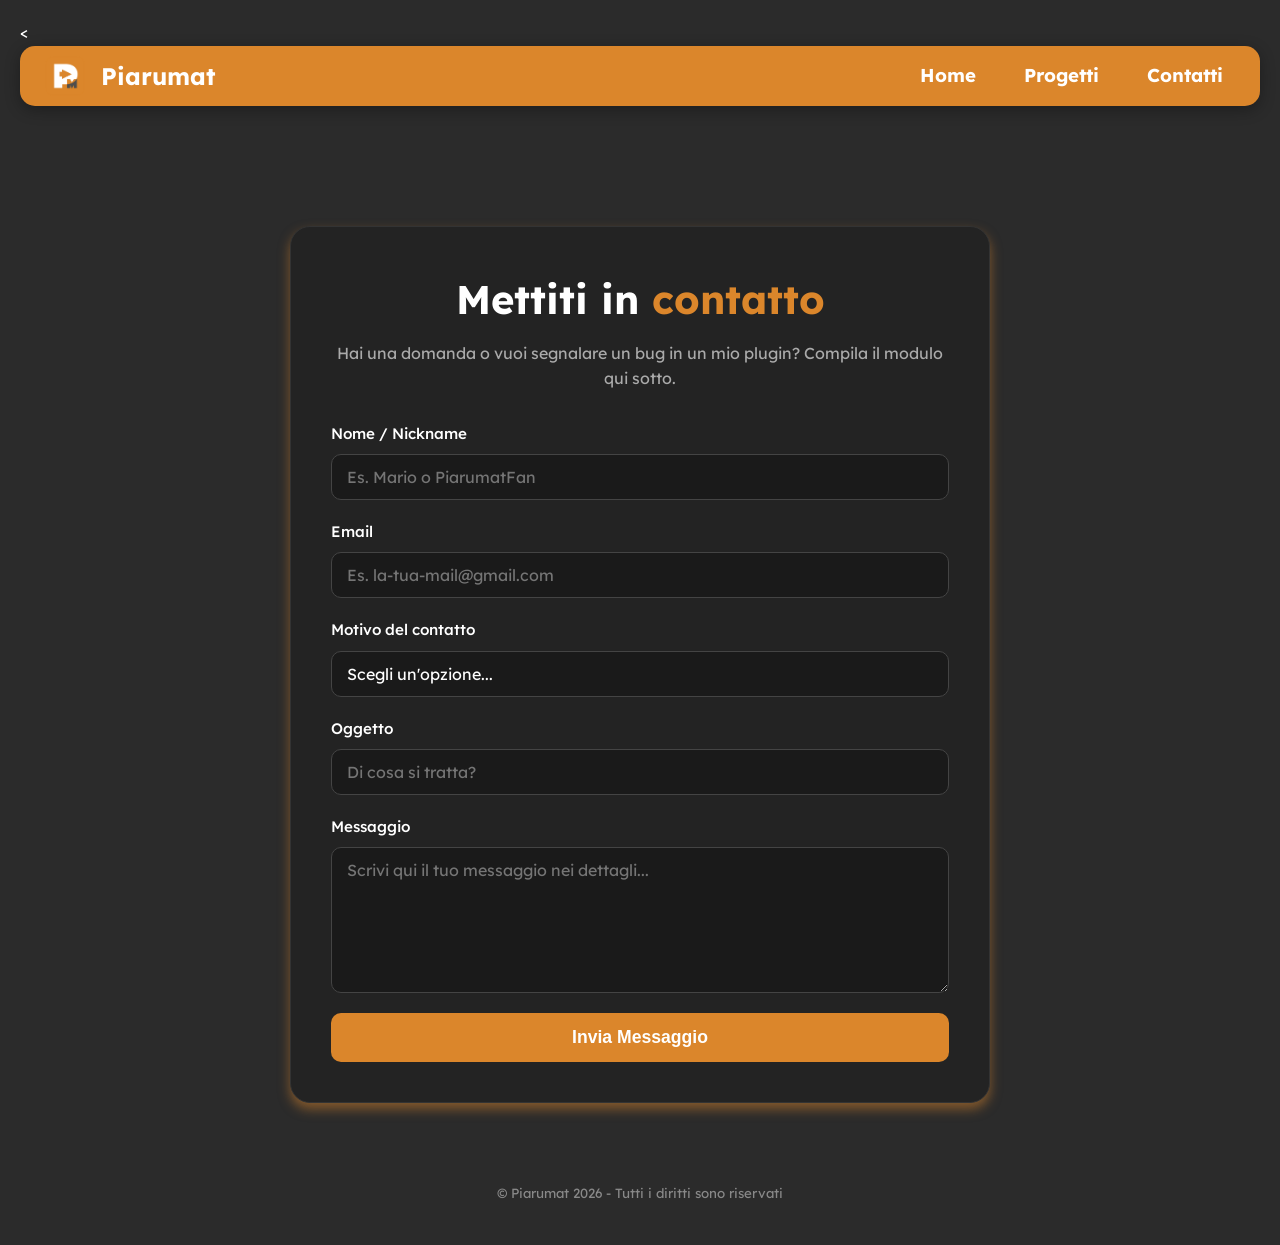
==== contatti.html @ 5353b1af "Primo caricamento definitivo" ====
<!DOCTYPE html>
<html lang="it">
<head>
    <meta charset="UTF-8">
    <meta name="viewport" content="width=device-width, initial-scale=1.0">
    <title>Piarumat | Progetti</title>
    <link rel="stylesheet" href="style.css">
    <link rel="preconnect" href="https://fonts.googleapis.com">
    <link rel="preconnect" href="https://fonts.gstatic.com" crossorigin>
    <link href="https://fonts.googleapis.com/css2?family=Lexend:wght@100..900&display=swap" rel="stylesheet">
    <link rel="stylesheet" href="https://cdnjs.cloudflare.com/ajax/libs/font-awesome/6.4.0/css/all.min.css">
    <link rel="icon" type="image/png" href="logo.png">
</head>
<body>
    <video autoplay loop muted playsinline id="video-sfondo">
        <source src="background.mp4" type="video/mp4">
        Il tuo browser non supporta i video come sfondo.
    </video>
    <<header>
    <div class="logo-container">
        <img src="logo.png" alt="Piarumat Logo" class="site-logo">
        <span class="site-title">Piarumat</span>
    </div>
    
    <nav id="nav-menu">
        <ul>
            <li><a href="index.html">Home</a></li>
            <li><a href="progetti.html">Progetti</a></li>
            <li><a href="contatti.html" class="pagina-corrente">Contatti</a></li>
        </ul>
    </nav>

    <button class="hamburger-btn" id="hamburger">
        <span></span>
        <span></span>
        <span></span>
    </button>
</header>
    <section class="contatti-section">
        <div class="contatti-container">
            <h2>Mettiti in <span>contatto</span></h2>
            <p class="sottotitolo">Hai una domanda o vuoi segnalare un bug in un mio plugin? Compila il modulo qui sotto.</p>

            <form id="contact-form">
                
                <input type="hidden" name="access_key" value="6b09fd2a-68c2-4d21-bdc4-8a108caff686">
                
                <input type="hidden" name="subject" id="hidden-subject">

                <div class="input-group">
                    <label for="nome">Nome / Nickname</label>
                    <input type="text" id="nome" name="name" required placeholder="Es. Mario o PiarumatFan">
                </div>

                <div class="input-group">
                    <label for="email">Email</label>
                    <input type="email" id="email" name="email" required placeholder="Es. la-tua-mail@gmail.com">
                </div>

                <div class="input-group">
                    <label for="categoria">Motivo del contatto</label>
                    <select id="categoria" required>
                        <option value="" disabled selected>Scegli un'opzione...</option>
                        <option value="[Info Generiche]">Informazioni Generali</option>
                        <option value="[Bug Report]">Segnalazione Bug (Plugin)</option>
                    </select>
                </div>

                <div class="input-group">
                    <label for="oggetto-utente">Oggetto</label>
                    <input type="text" id="oggetto-utente" required placeholder="Di cosa si tratta?">
                </div>

                <div class="input-group">
                    <label for="messaggio">Messaggio</label>
                    <textarea id="messaggio" name="message" rows="6" required placeholder="Scrivi qui il tuo messaggio nei dettagli..."></textarea>
                </div>

                <button type="submit" class="bottone-invia">Invia Messaggio</button>
            </form>

            <div id="form-result" class="form-result"></div>
        </div>
    </section>

    <script src="contatti.js"></script>
    <script src="hamburger.js"></script>
</body>
<footer>
        <p>&copy; Piarumat 2026 - Tutti i diritti sono riservati</p>
</footer>
</html>
---- style.css ----
/* METTI QUESTO IN CIMA A TUTTO IL FILE style.css */
#video-sfondo {
    position: fixed !important;
    top: 0 !important;
    left: 0 !important;
    width: 100vw !important;
    height: 100vh !important;
    object-fit: cover !important;
    z-index: -9999 !important;
    pointer-events: none !important;
    /* ... le altre regole che abbiamo già messo ... */
    
    image-rendering: -webkit-optimize-contrast; /* Ottimizza la nitidezza su Chrome/Safari */
    image-rendering: crisp-edges;               /* Ottimizza su Firefox */
    transform: translateZ(0);                   /* Forza l'uso della scheda video (hardware acceleration) */
}
/* RESET GENERALE */
* {
    margin: 0;
    padding: 0;
    box-sizing: border-box;
}

/* MODIFICA IL BODY */
body {
    margin: 0;
    font-family: 'Lexend', sans-serif;
    background-color: #2b2b2b; /* Colore di riserva */
    color: #ffffff;
    line-height: 1.6;
    padding: 20px;
    
    /* Questo assicura che il body faccia da base corretta */
    position: relative; 
    width: 100%;
    min-height: 100vh; /* Prende tutta l'altezza dello schermo */
    overflow-x: hidden; /* Evita fastidiosi scroll orizzontali */
}

/* MODIFICA L'HEADER */
header {
    background-color: #DB862B;
    display: table; 
    width: 100%;
    max-width: 1500px; /* 1. IMPOSTA UNA LARGHEZZA MAGGIORE PER L'HEADER (es. 1500px) */
    margin: 0 auto 30px auto; /* 2. Lo centra nella pagina e lo stacca da sotto */
    padding: 10px 25px;
    border-radius: 15px;
    box-shadow: 0 4px 15px rgba(0, 0, 0, 0.3);
    margin-bottom: 60px; /* Stacca l'header dal resto del contenuto */
    /* AGGIUNGIAMO SOLO QUESTO PER CATTURARE LA BARRA IN SCROLL */
    position: sticky !important;
    top: 10px;                  /* Distanza dal bordo superiore quando si scrolla */
    z-index: 99999 !important;  /* Passa sopra ai contenuti durante lo scroll */
}

/* NUOVA REGOLA PER IL CONTENUTO SOTTOSTANTE */
.sito-centrato {
    max-width: 1250px; /* 3. IL RESTO DEL SITO RIMANE PIÙ STRETTO (es. 1250px o 1300px) */
    margin: 0 auto;    /* Lo centra perfettamente */
    width: 100%;
}

.logo-container {
    display: table-cell;
    vertical-align: middle;
    width: 50%;
}

/* Stile dell'icona del logo nella barra */
.site-logo {
    height: 40px; 
    vertical-align: middle;
    border-radius: 8px;
    margin-right: 12px;
}

.site-title {
    font-size: 18pt;
    font-weight: bold;
    color: #ffffff;
    vertical-align: middle;
}

header nav {
    display: table-cell;
    vertical-align: middle;
    text-align: right; /* Spinge il menu a destra */
    width: 50%;
}

header nav ul { 
    list-style: none;
}

header nav ul li {
    display: inline-block;
    margin-left: 20px;
}

/* I link del menu sopra l'arancione diventano scuri o bianchi */
header nav ul li a {
    text-decoration: none;
    color: #ffffff; /* Il grigio scuro del tuo logo */
    font-weight: bold;
    font-size: 14pt;
    padding: 8px 12px;
    border-radius: 8px;
    transition: 0.3s; /* Rende l'effetto di passaggio più morbido */
}

/* Quando passi sopra ai link del menu, lo sfondo diventa bianco */
header nav ul li a:hover {
    background-color: #ffffff;
    color: #DB862B;
    text-decoration: none;
}
/* ---HERO SECTION--- */
.hero {
    width: 100%;
    padding: 80px 0; /* Spazio sopra e sotto la sezione */
    display: flex;
    justify-content: center;
}

.hero-container {
    max-width: 1100px; /* Allineato alla larghezza del resto del sito */
    width: 90%;
    display: flex;
    align-items: center; /* Centra verticalmente testo e immagine */
    justify-content: space-between;
    gap: 40px;
    margin-bottom: 60px; /* Stacca la sezione hero dal resto del contenuto */
}

.hero-text {
    flex: 1; /* Prende metà dello spazio */
}

.hero-text h1 {
    font-size: 4rem; /* Titolo molto grande */
    color: white;
    margin-bottom: 20px;
    line-height: 1.1;
    opacity: 0; /* Nasconde l'elemento all'inizio */
    animation: fadeInSlideRight 1s ease-out forwards; /* Nome animazione, durata, tipo di scorrimento, mantiene la posizione finale */
    animation-delay: 0.2s; /* Ritardo per far apparire dopo il titolo */
}

.hero-text h1 span {
    color: #DB862B; /* Il tuo arancione */
}

.hero-text p {
    font-size: 1.3rem;
    color: #cccccc;
    line-height: 1.6;
    max-width: 600px;
    opacity: 0;
    animation: fadeInSlideRight 1s ease-out forwards;
    animation-delay: 0.4s; /* Ritardo maggiore */
}

.hero-image {
    flex: 1;
    display: flex;
    justify-content: center;
    opacity: 0;
    animation: fadeInSlideLeft 1s ease-out forwards;
    animation-delay: 0.6s; /* La skin appare per ultima per catturare l'attenzione */
}

.hero-image img {
    max-width: 550px; /* Regola la grandezza della skin */
    height: auto;
    /* Effetto "ombra luminosa" arancione dietro la skin per modernità */
    filter: drop-shadow(0 0 30px rgba(219, 134, 43, 0.2));
    padding-left: 100px;
}

/* ─── STRUTTURA DELLE COLONNE (EX TABELLA) ─── */
.colonne-container {
    display: flex;
    justify-content: space-between; /* Spinge i due elementi ai lati opposti */
    gap: 30px; /* Crea lo spazio perfetto in mezzo senza rompere i bordi esterni */
    width: 100%;
    margin-bottom: 40px;
    animation: rimpicciolisci 0.8s ease-out forwards;
}

/* I titoli delle sezioni riprendono l'arancione */
h3, h2 {
    font-size: 17pt;
    color: #DB862B;
    margin-bottom: 15px;
}

#bio {
    font-size: 14pt;
    background-color: #3a3a3a; 
    padding: 25px;
    padding-top: 40px;
    border-radius: 12px;
    flex: 1; /* Dice alla bio di prendersi tutto lo spazio che le Skills lasciano libero */
    border-color: #DB862B;
    border-width: 1px;
    border-style: solid;
}

#skills {
    font-size: 14pt;
    background-color: #3a3a3a; 
    padding: 25px;
    padding-top: 40px;
    border-radius: 12px;
    padding-bottom: 50px;
    border-color: #DB862B;
    border-width: 1px;
    border-style: solid;
    /* TRUCCO PER L'ESPANSIONE VERSO SINISTRA: */
    flex-shrink: 0; /* Impedisce al box di rimpicciolirsi sotto la dimensione del suo testo */
    width: auto;    /* Si adatta in automatico al contenuto */
}

#skills ul {
    padding-left: 20px;
}

#skills ul li {
    margin-bottom: 8px;
}
/* CONTAINER DELLA SEZIONE (Racchiude titolo + pillole) */
.sezione-passioni {
    text-align: center;      /* Centra perfettamente sia il titolo che le pillole */
    margin-bottom: 50px;     /* Spazio generoso per staccarsi dal blocco HyperMC sotto */
    margin-top: 100px;          /* Stacca la sezione passione dalle colonne sopra */
}

.sezione-passioni h2 {
    font-size: 20pt;         /* Dimensione d'impatto ma non esagerata */
    color: #DB862B;          /* L'arancione del tuo brand */
    margin-bottom: 25px;     /* Crea il giusto spazio tra il titolo e le pillole sotto */
    font-weight: 600;        /* Bello nitido grazie al font Lexend */
    letter-spacing: 0.5px;   /* Un pizzico di spazio tra le lettere per un look più moderno */
}

/* CONTAINER DELLE PILLOLE (Modificato solo per il display) */
.passioni-container {
    display: flex;
    justify-content: center; 
    flex-wrap: wrap;        
    gap: 20px;              
}
/* CONTAINER DELLE PASSIONI */
.passioni-container {
    display: flex;
    justify-content: center; /* Centra le pillole nella pagina */
    flex-wrap: wrap;        /* Se lo schermo è piccolo, le pillole vanno a capo da sole */
    gap: 15px;              /* Spazio tra una pillola e l'altra */
    margin-bottom: 100px;    /* Stacca le pillole dal box di HyperMC sotto */
    padding: 10px 0;
}

/* STILE DELLA SINGOLA PILLOLA */
.pillola {
    font-size: 16pt;
    background-color: #3a3a3a; /* Grigio come gli altri box per coerenza */
    color: #ffffff;
    padding: 16px 24px;
    border-radius: 40px;       /* Effetto pillola arrotondata */
    font-size: 11pt;
    font-weight: 500;
    border: 1px solid #DB862B; /* Un sottile bordino arancione per richiamare il tema */
    display: flex;
    align-items: center;
    gap: 8px;                  /* Spazio tra l'icona e il testo */
    transition: 0.3s;
    opacity: 0; /* Partono invisibili e l'animazione le rende visibili */
    animation: apparizioneFluida 0.5s ease-out forwards;
}

/* Ritardi (Delay) per farle apparire in fila indiana */
.pillola:nth-child(1) { animation-delay: 0.2s; }
.pillola:nth-child(2) { animation-delay: 0.4s; }
.pillola:nth-child(3) { animation-delay: 0.6s; }
.pillola:nth-child(4) { animation-delay: 0.8s; }
.pillola:nth-child(5) { animation-delay: 1.0s; }

/* Effetto quando passi il mouse sopra una pillola */
.pillola:hover {
    background-color: #DB862B; /* Diventa arancione */
    color: #ffffff;
    transform: translateY(-2px); /* Si solleva leggermente */
    box-shadow: 0 4px 10px rgba(219, 134, 43, 0.3);
}
/* --- SEZIONE CONTATTAMI HOME --- */
.contattami-home {
    width: 100%;
    background-color: #3a3a3a;
    padding: 30px;
    border-radius: 15px;
    font-size: 14pt;
    text-align: left;
    margin-bottom: 70px;
    border-color: #DB862B;
    border-width: 1px;
    border-style: solid;
    opacity: 0;
    animation: apparizioneFluida 1s ease-out forwards;
    animation-delay: 1.2s; /* Parte dopo che le pillole hanno finito */
}
.riga-consigli {
    display: flex;
    align-items: center;  /* Centra verticalmente il titolo e il paragrafo tra loro */
    gap: 40px;            /* Crea lo spazio preciso in mezzo tra il titolo e il testo */
    width: 100%;
}

.riga-consigli h2 {
    padding-left: 20px;   /* Mantiene lo spostamento verso destra del solo titolo che volevi prima */
    flex-shrink: 0;       /* Impedisce al titolo di stringersi se il paragrafo è lungo */
}

.testo-destra {
    flex: 1;
    display: flex;
    justify-content: space-between; /* Spinge il testo a sinistra e il bottone a destra */
    align-items: center;            /* Li tiene allineati dritti sulla stessa linea */
    gap: 20px;
}
.bottone-consigli {
    margin-top: 15px;
    display: inline-block;
    background-color: #DB862B;
    color: #ffffff;
    padding: 12px 30px;
    font-weight: bold;
    border-radius: 25px; /* Bottone a pillola arrotondato */
    margin-top: 15px;
    box-shadow: 0 4px 10px rgba(0,0,0,0.2);
    text-decoration: none;
    align-items: center;
    transition: 0.3s;
}
.bottone-consigli:hover {
    background-color: #ffffff;
    color: #DB862B;
    text-decoration: none;
}

/* BOX HYPERMC GENERALE */
#progetto-principale {
    width: 100%;        
    text-align: left;
    padding: 30px;
    padding-top: 40px;
    background-color: #3a3a3a;
    border-radius: 15px;
    margin-bottom: 40px;
    border-color: #DB862B;
    border-width: 1px;
    border-style: solid;
    opacity: 0;
    animation: apparizioneFluida 1s ease-out forwards;
    animation-delay: 1.2s; /* Parte dopo che le pillole hanno finito */
}

/* CONTENITORE RIGENERATO */
.progetto-contenuto {
    display: flex;
    align-items: center;  /* Tiene allineati verticalmente il testo e l'immagine */
    gap: 40px;            /* Spazio in mezzo tra il testo e lo screenshot */
}
/* IL TESTO A SINISTRA PRENDE LO SPAZIO LIBERO */
.progetto-testo {
    flex: 1;
    font-size: 14pt;              
}

/* L'IMMAGINE A DESTRA OCCUPA IL 45% */
#progetto-principale img {
    max-width: 45%;       
    height: auto;
    border-radius: 12px;
    box-shadow: 0 6px 20px rgba(0,0,0,0.4);
    border: 3px solid #DB862B;
    transform: translateY(-25px);
}

/* STILE DEL BOTTONE (Sotto il testo) */
#progetto-principale a {
    display: inline-block;
    background-color: #DB862B;
    color: #ffffff;
    padding: 12px 30px;
    font-weight: bold;
    border-radius: 25px; 
    margin-top: 50px; 
    box-shadow: 0 4px 10px rgba(0,0,0,0.2);
    text-decoration: none;
    transition: 0.3s;
}
#progetto-principale a:hover {
    background-color: #ffffff;
    color: #DB862B;
    text-decoration: none;
}

footer {
    text-align: center;
    padding: 20px;
    color: #888888;
    font-size: 10pt;
}



.titolo-pagina {
    margin-top: 90px;
    font-size: 26pt;
    color: #DB862B;
    text-align: center;
    margin-bottom: 50px;
    font-weight: 800;
    margin-bottom: 90px;
}
/* Il contenitore principale che allinea i 3 blocchi del tuo disegno */
.sezione-progetti {
    display: flex;
    justify-content: center;
    gap: 40px; /* Spazio laterale tra le colonne */
    max-width: 1200px;
    margin: 40px auto;
    padding: 0 20px;
}

/* La colonna verticale (Rettangolo + Bottone sotto) */
.colonna-progetto {
    flex: 1;
    display: flex;
    flex-direction: column;
    align-items: center; /* Centra il bottone sotto rispetto al rettangolo */
    gap: 25px; /* Spazio esatto del disegno tra il rettangolo e il bottone */
    opacity: 0; /* Partono invisibili e l'animazione le rende visibili */
    animation: apparizioneFluida 0.5s ease-out forwards;
}
.colonna-progetto:nth-child(1) { animation-delay: 0.2s; }
.colonna-progetto:nth-child(2) { animation-delay: 0.4s; }
.colonna-progetto:nth-child(3) { animation-delay: 0.6s; }

/* Il rettangolo grigio scuro con bordo arancione */
.scheda-grigia {
    background-color: #444444; /* Colore grigio come nel tuo disegno */
    border: 1px solid #DB862B; /* Bordo arancione esterno */
    border-radius: 60px; /* Molto arrotondato come da disegno */
    padding: 30px;
    width: 100%;
    box-sizing: border-box;
    display: flex;
    flex-direction: column;
    align-items: flex-start; /* Mantiene il testo allineato a sinistra */
}

/* Il contenitore interno dell'immagine (Bordo arancione interno) */
.box-immagine-progetto {
    width: 75%;
    margin: 0 auto 25px auto;
    aspect-ratio: 1 / 1;
    border: 1px solid #DB862B; /* Bordo arancione dell'immagine */
    border-radius: 45px; /* Angoli arrotondati interni */
    overflow: hidden;
    margin-bottom: 25px;
}

.box-immagine-progetto img {
    width: 100%;
    height: 100%;
    object-fit: cover;
}

/* Il testo "Testo..." a sinistra sotto l'immagine */
.titolo-progetto {
    width: 100%;
    color: #ffffff;
    font-size: 1.4rem;
    margin: 0;
    padding-left: 10px;
    text-align: center;
}
.testo-progetto {
    padding-top: 10px;
    color: #ffffff;
    font-size: 12pt;
    margin: 0;
    padding-left: 10px;
    text-align: left;
}

/* Il bottone ovale staccato sotto */
.bottone-esterno {
    position: relative;
    flex-direction: row-reverse;
    background-color: #444444;
    color: #ffffff;
    border: 1px solid #DB862B; /* Bordo arancione del bottone */
    padding: 15px 100px;
    border-radius: 50px; /* Forma a pillola perfetta */
    text-decoration: none;
    display: inline-block;
    align-items: center;
    justify-content: center;
    gap: 10px;
    width: fit-content;
    transition: background-color 0.2s;
}
.icona-bottone {
    position: absolute;        /* Sgancia l'icona dal flusso del testo */
    top: 50%;                  /* La sposta a metà altezza del bottone */
    transform: translateY(-50%); /* Centratura verticale matematica dell'icona */
    right: 20px;               /* La blocca vicino al bordo destro del bottone */
    
    width: 30px;               /* Le tue dimensioni dell'icona */
    height: 30px;
}

.bottone-esterno:hover {
    background-color: #DB862B; /* Diventa arancione quando ci passi sopra */
    box-shadow: #DB862B 0px 4px 10px; /* Aggiunge un bagliore arancione */  
}

.icona-bottone {
    fill: #ffffff;
}
/* --- SEZIONE CONTATTI --- */
.contatti-section {
    width: 100%;
    padding: 60px 0;
    display: flex;
    justify-content: center;
}

.contatti-container {
    max-width: 700px; /* Più stretto per renderlo elegante e leggibile */
    width: 90%;
    background-color: #232323; /* Lo stesso grigio dei tuoi box */
    padding: 40px;
    border-radius: 20px; /* Bordi arrotondati come i progetti */
    border: 1px solid #333;
    box-shadow: 0 6px 12px rgba(219, 134, 43, 0.5); /* Bagliore arancione per richiamare il tema */
    opacity: 0;
    animation: fadeInUp 0.8s ease-out forwards;
    animation-delay: 0.2s;
}

.contatti-container h2 {
    font-size: 2.5rem;
    color: white;
    margin-bottom: 10px;
    text-align: center;
    opacity: 0;
    animation: fadeInUp 0.8s ease-out forwards;
}

.contatti-container h2 span {
    color: #DB862B; /* Il tuo arancione */
}

.sottotitolo {
    color: #aaa;
    text-align: center;
    margin-bottom: 30px;
}

/* Gruppi di Input */
.input-group {
    display: flex;
    flex-direction: column;
    margin-bottom: 20px;
}

.input-group label {
    color: white;
    margin-bottom: 8px;
    font-weight: 500;
    font-size: 0.95rem;
}

/* Stile comune per input, select e textarea */
.input-group input, 
.input-group select, 
.input-group textarea {
    background-color: #1a1a1a; /* Sfondo input più scuro del box */
    border: 1px solid #444;
    border-radius: 10px;
    padding: 12px 15px;
    color: white;
    font-family: inherit;
    font-size: 1rem;
    outline: none;
    transition: border-color 0.2s ease;
    appearance: none;   
}

.input-group input:focus, 
.input-group select:focus, 
.input-group textarea:focus {
    border-color: #DB862B; /* Diventa arancione quando clicchi */
    /* Crea un alone arancione sfumato attorno al campo cliccato */
    box-shadow: 0 0 8px rgba(219, 134, 43, 0.3);
    transform: scale(1.01); /* Espande il campo di un millimetro per farlo "andare incontro" all'utente */
}

/* Rende la textarea ridimensionabile solo in verticale */
.input-group textarea {
    resize: vertical;
}

/* Bottone Invia */
.bottone-invia {
    background-color: #DB862B;
    color: white;
    border: none;
    border-radius: 10px;
    padding: 14px;
    font-size: 1.1rem;
    font-weight: bold;
    cursor: pointer;
    width: 100%;
    transition: transform 0.2s ease, background-color 0.2s ease;
}

.bottone-invia:hover {
    background-color: #b86e22;
    transform: translateY(-2px);
}
/* Questa classe viene attivata quando il bottone è disabilitato (cioè durante l'invio) */
.bottone-invia:disabled {
    animation: pulsanteCaricamento 1.5s infinite ease-in-out;
    cursor: not-allowed;
    background-color: #b86e22; /* Diventa un arancione un po' più scuro */
}

/* Box dei risultati dell'invio */
.form-result {
    margin-top: 20px;
    padding: 15px;
    border-radius: 10px;
    text-align: center;
    display: none; /* Nascosto all'inizio */
}
.form-result.success {
    display: block;
    background-color: rgba(46, 204, 113, 0.2);
    color: #2ecc71;
    border: 1px solid #2ecc71;
}
.form-result.error {
    display: block;
    background-color: rgba(231, 76, 60, 0.2);
    color: #e74c3c;
    border: 1px solid #e74c3c;
}
/* Stile base del bottone hamburger per PC (Nascosto) */
.hamburger-btn {
    display: none; /* Questo lo fa sparire completamente su schermi grandi */
    flex-direction: column;
    justify-content: space-between;
    width: 30px;
    height: 21px;
    background: transparent;
    border: none;
    cursor: pointer;
    padding: 0;
}
/* Le tre linee dentro il bottone */
.hamburger-btn span {
    width: 100%;
    height: 3px;
    background-color: white; /* Puoi metterlo anche arancione #DB862B se preferisci! */
    border-radius: 3px;
    transition: all 0.3s ease; /* Servirà per le future animazioni */
}
/* ==========================================================================
   REGOLE PER MOBILE (Schermi inferiori a 768px)
   ========================================================================== */
@media (max-width: 768px) {

    /* 1. Il Body deve essere tassativamente resettato */
    body {
        margin: 0 !important;
        padding: 0 !important;
        overflow-x: hidden;
        width: 100% !important;
    }
 /* 2. L'header ora si adatta dinamicamente senza deformarsi */
    header {
        display: flex !important; 
        flex-direction: row !important;
        justify-content: space-between !important;
        align-items: center !important;
        position: sticky !important;
        top: 10px !important;
        border-radius: 15px !important; 
        box-sizing: border-box !important;
        width: 92% !important; 
        max-width: 500px !important; 
        margin: 0 auto 30px auto !important; 
        padding: 10px 15px !important; 
        z-index: 1001 !important; 
    }

    #video-sfondo {
        width: 100% !important;
        height: 100cqh !important; 
        min-height: -webkit-fill-available !important; 
        will-change: transform; 
    }

    /* 3. Evitiamo che il logo o il testo blocchino il ridimensionamento */
    .logo-container {
        display: flex !important;
        flex-direction: row !important;
        align-items: center !important;
        width: auto !important;
        max-width: 70% !important; 
    }

    .site-logo {
        height: 35px !important; 
        width: auto !important;
        margin-right: 8px !important;
        flex-shrink: 0 !important; 
    }
    
    .site-title {
        font-size: 14pt !important; 
        white-space: nowrap !important; 
    }

    /* --- IL CONTENITORE DEL MENÙ LATERALE --- */
    header nav {
        position: fixed !important;
        top: 0 !important;
        right: -100% !important; /* Ora si sposta solo il pannello dei link! */
        width: 250px !important;  
        height: 100vh !important; 
        background-color: #232323 !important; 
        border-left: 2px solid #DB862B !important; 
        display: flex !important; 
        flex-direction: column !important;
        padding-top: 100px !important; 
        transition: right 0.3s ease-in-out !important; 
        z-index: 999 !important; 
    }

    /* Quando il JS aggiunge .attivo, il menù entra visibilmente */
    header nav.attivo {
        right: 0 !important; 
    }

    /* Gestione della lista interna */
    header nav ul {
        display: flex !important;
        flex-direction: column !important;
        list-style: none !important;
        margin: 0 !important;
        padding: 0 !important;
        gap: 15px !important;
    }

    header nav ul li {
        width: 100% !important;
    }

    header nav a {
        display: block !important;
        font-size: 16pt !important;
        padding: 12px 30px !important;
        text-decoration: none !important;
        color: #ffffff !important;
        text-align: left !important;
    }

    /* Impedisce lo scorrimento orizzontale */
    body {
        overflow-x: hidden !important;
    }
    .pagina-corrente {
    color: #DB862B !important; /* Il tuo arancione di classe */
    font-weight: bold !important; /* Opzionale: lo rende anche in grassetto per farlo risaltare di più */
}

    /* --- STRUTTURA BOTTONE ORA CORRETTA --- */
    .hamburger-btn {
        display: flex !important;
        flex-direction: column !important;
        justify-content: space-between !important;
        width: 30px !important;
        height: 20px !important; 
        background: transparent !important;
        border: none !important;
        cursor: pointer !important;
        padding: 0 !important;
        z-index: 1002 !important; /* Rimane SEMPRE sopra al pannello ed è cliccabile */
    }

    .hamburger-btn span {
        width: 100% !important;
        height: 3px !important;
        background-color: #ffffff !important;
        border-radius: 5px !important;
        transition: all 0.3s ease !important;
        transform-origin: left center !important; 
    }  

    /* --- LA X PERFETTA --- */
    .hamburger-btn.attivo span:nth-child(1) {
        transform: translate(4px, -1px) rotate(45deg) !important;
        background-color: #DB862B !important; 
    }

    .hamburger-btn.attivo span:nth-child(2) {
        opacity: 0 !important; 
        transform: translateX(-10px) !important;
    }

    .hamburger-btn.attivo span:nth-child(3) {
        transform: translate(4px, 2px) rotate(-45deg) !important;
        background-color: #DB862B !important;
    }
    /* --- HERO SECTION MOBILE --- */
    .hero {
        padding: 40px 0 !important; /* Riduciamo lo spazio sopra e sotto su mobile */
    }

    .hero-container {
        flex-direction: column !important; /* Incolonna il testo e poi l'immagine sotto */
        text-align: center !important; /* Centra tutti i testi della hero */
        gap: 30px !important;
        margin-bottom: 40px !important;
    }

    .hero-text {
        width: 100% !important;
        display: flex !important;
        flex-direction: column !important;
        align-items: center !important; /* Centra il paragrafo se ha un max-width */
    }

    .hero-text h1 {
        font-size: 2.3rem !important; /* Titolo scalato, perfetto per schermi stretti */
        margin-bottom: 15px !important;
    }

    .hero-text p {
        font-size: 1.1rem !important; /* Didascalia leggermente più leggibile su telefono */
        max-width: 100% !important; /* Permette al testo di usare tutto lo spazio del telefono */
        padding: 0 10px !important; /* Evita che il testo tocchi i bordi dello schermo */
    }

    .hero-image {
        width: 100% !important;
    }

    .hero-image img {
        max-width: 280px !important; /* Ridimensiona la skin del creeper per farla stare nello schermo */
        padding-left: 0 !important; /* FONDAMENTALE: Rimuove i 100px del PC che decentravano la skin */
        filter: drop-shadow(0 0 20px rgba(219, 134, 43, 0.3)) !important; /* Manteniamo l'ombra figa */
    }
    /* --- COLONNE BIO E SKILLS MOBILE --- */
    .colonne-container {
        flex-direction: column !important; /* Incolonna Bio e poi Skills sotto */
        gap: 25px !important; /* Spazio verticale tra i due box */
        padding: 0 15px !important; /* Evita che i box tocchino i bordi del telefono */
        box-sizing: border-box !important;
    }

    #bio, #skills {
        width: 100% !important; /* Forza entrambi i box a prendere tutta la larghezza disponibile */
        flex: none !important; /* Disattiva i comportamenti flex del PC */
        flex-shrink: 1 !important; /* Permette al box delle skills di adattarsi allo schermo del telefono */
        box-sizing: border-box !important; /* Include il padding nel calcolo della larghezza */
        padding: 25px 20px !important; /* Riduciamo leggermente il padding per dare più spazio al testo */
    }
    
    /* Ottimizzazione dei testi nei box per schermi piccoli */
    #bio {
        font-size: 12pt !important; /* Un pelo più piccolo per non creare papiri infiniti sul telefono */
    }

    #skills {
        font-size: 12pt !important;
    }
    /* --- SEZIONE PASSIONI MOBILE --- */
    .sezione-passioni {
        margin-top: 70px !important;    /* Riduciamo lo stacco esagerato dal blocco sopra */
        margin-bottom: 70px !important; 
    }

    .sezione-passioni h2 {
        font-size: 1.6rem !important;    /* Titolo proporzionato per mobile */
        margin-bottom: 20px !important;
    }

    .passioni-container {
        gap: 10px !important;            /* Avviciniamo leggermente le pillole tra loro */
        padding: 10px 15px !important;   /* Crea un cuscinetto ai lati per non farle attaccare allo schermo */
        margin-bottom: 40px !important;  /* Ridotto lo stacco dal blocco HyperMC sotto */
    }

    .pillola {
        padding: 12px 18px !important;   /* Riduce la dimensione ma mantiene un'ottima area di touch */
        font-size: 10pt !important;      /* Testo leggermente più compatto ed elegante */
    }
    /* --- SEZIONE CONTATTAMI MOBILE --- */
    .contattami-home {
        width: 92% !important;        /* Segue la stessa larghezza armoniosa degli altri box */
        max-width: 500px !important;
        margin: 0 auto 40px auto !important; /* Lo centra nella pagina e riduce il margine sotto */
        padding: 30px 20px !important; /* Cuscinetto interno per il telefono */
        box-sizing: border-box !important;
        text-align: center !important; /* Centra il testo complessivo */
    }

    .riga-consigli {
        flex-direction: column !important; /* Incolonna Titolo -> Testo -> Bottone */
        gap: 20px !important;
    }

    /* Forza la sparizione di QUALSIASI tag <br> dentro la sezione contattami */
    .contattami-home br, 
    .riga-consigli br {
        display: none !important;
    }

    /* Assicuriamoci che il titolo h2 non abbia vincoli di larghezza */
    .riga-consigli h2 {
        padding-left: 0px !important; /* Rimuove tassativamente i 20px del PC */
        font-size: 1.4rem !important;
        text-align: center !important; /* Forza la centratura matematica del testo */
        width: 100% !important;
        margin-left: 0 !important;    /* Sicurezza contro eventuali altri margini ereditati */
        margin-right: 0 !important;
    }

    .testo-destra {
        flex-direction: column !important; /* Incolonna il paragrafo e il bottone */
        gap: 25px !important;
        width: 100% !important;
    }

    .testo-destra p {
        font-size: 11pt !important;
        color: #cccccc;
        line-height: 1.5;
    }

    .bottone-consigli {
        margin-top: 0 !important;     /* Resetta i margini del PC */
        width: 80% !important;        /* Diventa un bel bottone grande e centrale */
        max-width: 250px !important;
        padding: 14px 20px !important; /* Più comodo da premere con il pollice */
    }
    /* --- SEZIONE HYPERMC MOBILE --- */
    #progetto-principale {
        width: 92% !important;        /* Stessa larghezza coerente con gli altri box */
        max-width: 500px !important;
        margin: 0 auto 40px auto !important; /* Centrato con margine sotto */
        padding: 30px 20px !important; /* Padding interno ottimizzato */
        box-sizing: border-box !important;
        text-align: center !important; /* Centra testi e bottoni per il mobile */
    }

    .progetto-contenuto {
        flex-direction: column-reverse !important; /* TRUCCO: Incolonna mettendo PRIMA il testo e SOTTO l'immagine */
        gap: 25px !important;
    }

    .progetto-testo {
        width: 100% !important;
        font-size: 11pt !important; /* Testo leggibile ma proporzionato */
    }

    #progetto-principale img {
        max-width: 90% !important;  /* Ora l'immagine prende quasi tutta la larghezza del box */
        height: auto !important;
        transform: translateY(0) !important; /* ANNULLA lo spostamento verso l'alto del PC */
        margin: 10px auto 0 auto !important; /* La centra perfettamente */
    }

    #progetto-principale a {
        margin-top: 25px !important; /* Ridotto il super-stacco da 50px del PC */
        width: 80% !important;        /* Bottone bello largo, comodo da cliccare */
        max-width: 250px !important;
        padding: 14px 20px !important;
        box-sizing: border-box !important;
    }
    /* --- PAGINA I MIEI PROGETTI MOBILE --- */
    .titolo-pagina {
        padding-top: 30px !important;      /* Riduciamo lo spazio sopra il titolo */
        margin-top: 70px !important;    /* Riduciamo lo spazio gigante in alto */
        margin-bottom: 70px !important;
        font-size: 1.8rem !important;   /* Regoliamo il titolo principale */
    }

    .sezione-progetti {
        flex-direction: column !important; /* Incolonna le schede una sotto l'altra */
        gap: 40px !important;            /* Spazio verticale tra un progetto e l'altro */
        padding: 0 15px !important;      /* Impedisce alle schede di toccare lo schermo */
    }

    .colonna-progetto {
        width: 100% !important;
        max-width: 420px !important;     /* Evita che le schede diventino troppo larghe sui telefoni grandi */
        margin: 0 auto !important;       /* Mantiene ogni blocco perfettamente centrato */
        gap: 15px !important;            /* Avvicina leggermente il bottone alla sua scheda */
    }

    .scheda-grigia {
        border-radius: 40px !important;  /* Smussatura leggermente ridotta per fare spazio al testo */
        padding: 25px 20px !important;   /* Ottimizziamo lo spazio interno */
    }

    .box-immagine-progetto {
        width: 60% !important;           /* Stringiamo l'immagine per non farla diventare un testone enorme */
        max-width: 200px !important;
        border-radius: 30px !important;  /* Arrotondamento proporzionato */
        margin-bottom: 15px !important;
    }

    .testo-progetto {
        font-size: 11pt !important;      /* Testo leggermente più compatto per facilitare la lettura */
        padding-left: 5px !important;
    }

    .bottone-esterno {
        padding: 14px 0 !important;      /* Mantiene il padding verticale comodo */
        width: 100% !important;          /* FORZA il bottone a essere largo ESATTAMENTE come la card */
        max-width: 100% !important;      /* Rimuove qualsiasi blocco, costringendolo a seguire la colonna */
        text-align: center !important;
        box-sizing: border-box !important; /* Fondamentale per non farlo sbordare con i margini */
        margin-bottom: 40px !important;
    }
    
    .icona-bottone {
        right: 15px !important;          /* Avvicina l'icona di Modrinth al bordo destro nel display piccolo */
        width: 24px !important;          /* Icona un pelo più microscopica ed elegante */
        height: 24px !important;
    }
    /* --- PAGINA CONTATTI MOBILE --- */
    .contatti-section {
        padding: 40px 0 !important; /* Riduciamo lo spazio sopra e sotto il form */
    }

    .contatti-container {
        padding: 25px 20px !important; /* Riduciamo il padding interno per dare aria agli input */
        width: 92% !important; /* Lo allarghiamo leggermente per sfruttare lo schermo del telefono */
    }

    .contatti-container h2 {
        font-size: 1.8rem !important; /* Titolo più proporzionato, evita di andare a capo male */
        margin-bottom: 5px !important;
    }

    .sottotitolo {
        font-size: 0.95rem !important;
        margin-bottom: 25px !important;
    }

    /* Ottimizzazione dei campi di input per il touch */
    .input-group input, 
    .input-group select, 
    .input-group textarea {
        padding: 14px 12px !important; /* Input leggermente più alti, molto più facili da tappare col pollice */
        font-size: 16px !important; /* TRUCCO REALE: iOS non fa lo zoom fastidioso solo se il font è almeno 16px/1rem! */
        appearance: none;
    }

    /* Disattiviamo lo scale su mobile per evitare micro-scatti dello schermo */
    .input-group input:focus, 
    .input-group select:focus, 
    .input-group textarea:focus {
        transform: none !important; 
        box-shadow: 0 0 10px rgba(219, 134, 43, 0.4) !important; /* Accentuiamo leggermente il bagliore */
    }

    .bottone-invia {
        padding: 16px !important; /* Bottone più cicciotto, perfetto per il touch */
        font-size: 1.1rem !important;
    }
}
/* Animazione 1: Da grande a dimensione normale */
@keyframes rimpicciolisci {
    0% {
        transform: scale(1.2); /* Parte il 20% più grande */
        opacity: 0;
    }
    100% {
        transform: scale(1);   /* Torna alla dimensione normale */
        opacity: 1;
    }
}
/* Animazione 2: Apparizione fluida dal basso verso l'alto */
@keyframes apparizioneFluida {
    0% {
        transform: translateY(30px); /* Parte 30px più in basso */
        opacity: 0;
    }
    100% {
        transform: translateY(0);    /* Torna alla posizione corretta */
        opacity: 1;
    }
}
@keyframes fadeInSlideRight {
    from {
        opacity: 0;
        transform: translateX(-30px); /* Parte un po' più a sinistra */
    }
    to {
        opacity: 1;
        transform: translateX(0); /* Arriva alla posizione normale */
    }
}

@keyframes fadeInSlideLeft {
    from {
        opacity: 0;
        transform: translateX(30px); /* Parte un po' più a destra */
    }
    to {
        opacity: 1;
        transform: translateX(0);
    }
}
@keyframes fadeInUp {
    from {
        opacity: 0;
        transform: translateY(20px); /* Parte leggermente più in basso */
    }
    to {
        opacity: 1;
        transform: translateY(0); /* Arriva alla posizione corretta */
    }
}
@keyframes pulsanteCaricamento {
    0% { opacity: 1; }
    50% { opacity: 0.6; }
    100% { opacity: 1; }
}
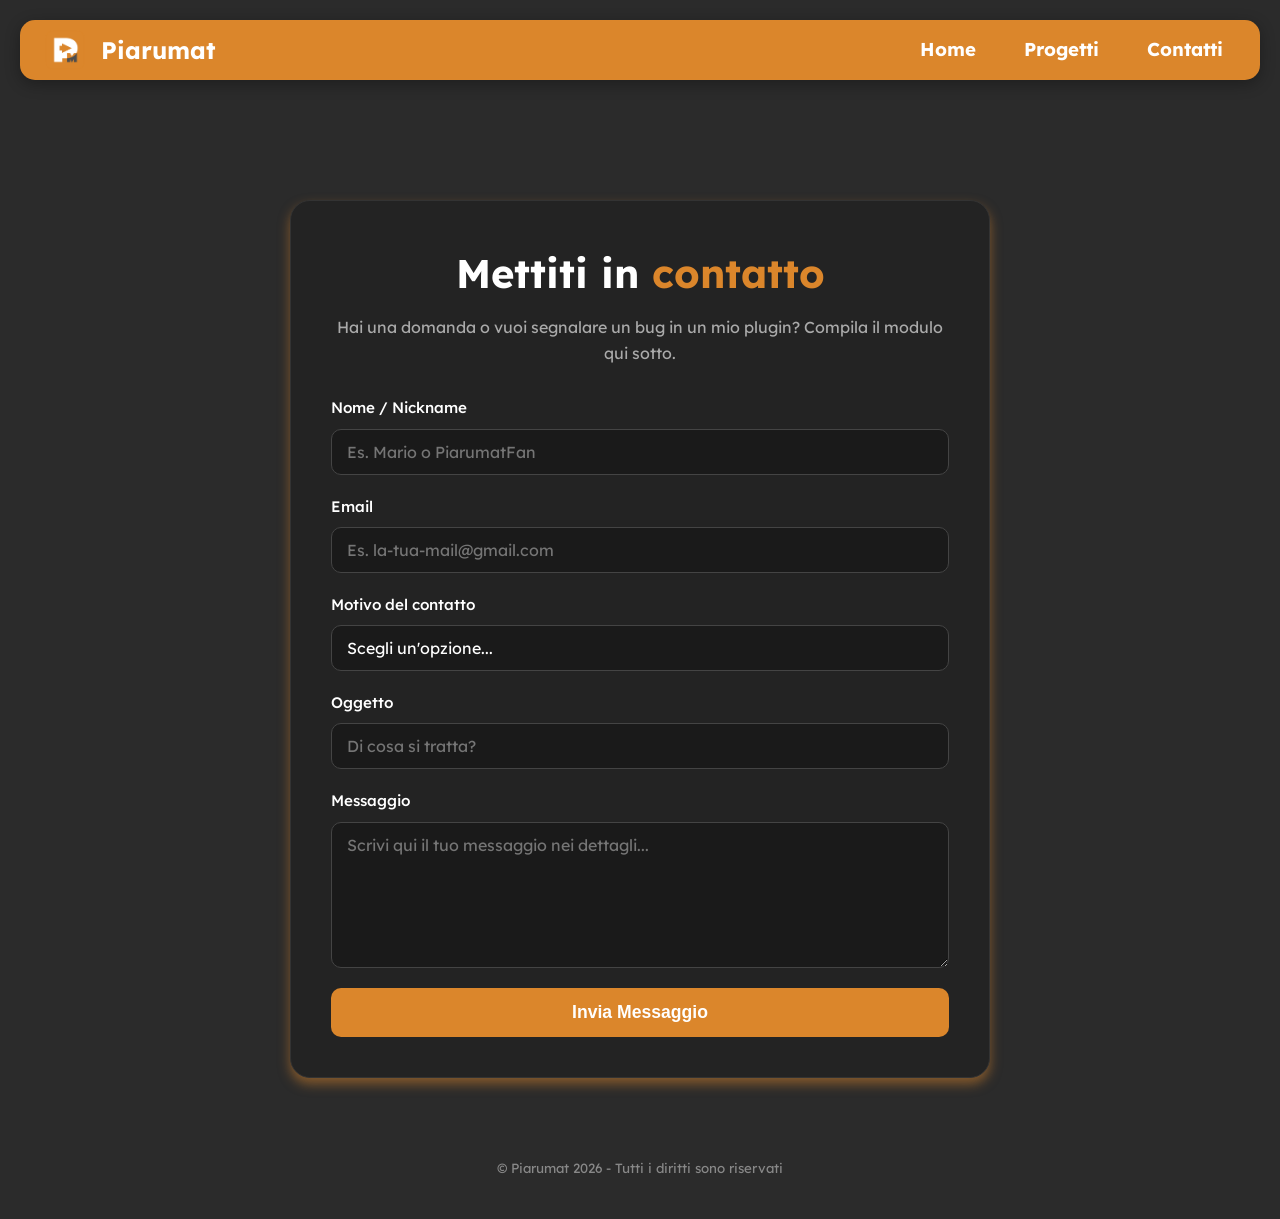
==== commit 89fd0394: "Piarumat Website Version 1.0" ====
--- a/contatti.html
+++ b/contatti.html
@@ -16,7 +16,7 @@
         <source src="background.mp4" type="video/mp4">
         Il tuo browser non supporta i video come sfondo.
     </video>
-    <<header>
+    <header>
     <div class="logo-container">
         <img src="logo.png" alt="Piarumat Logo" class="site-logo">
         <span class="site-title">Piarumat</span>
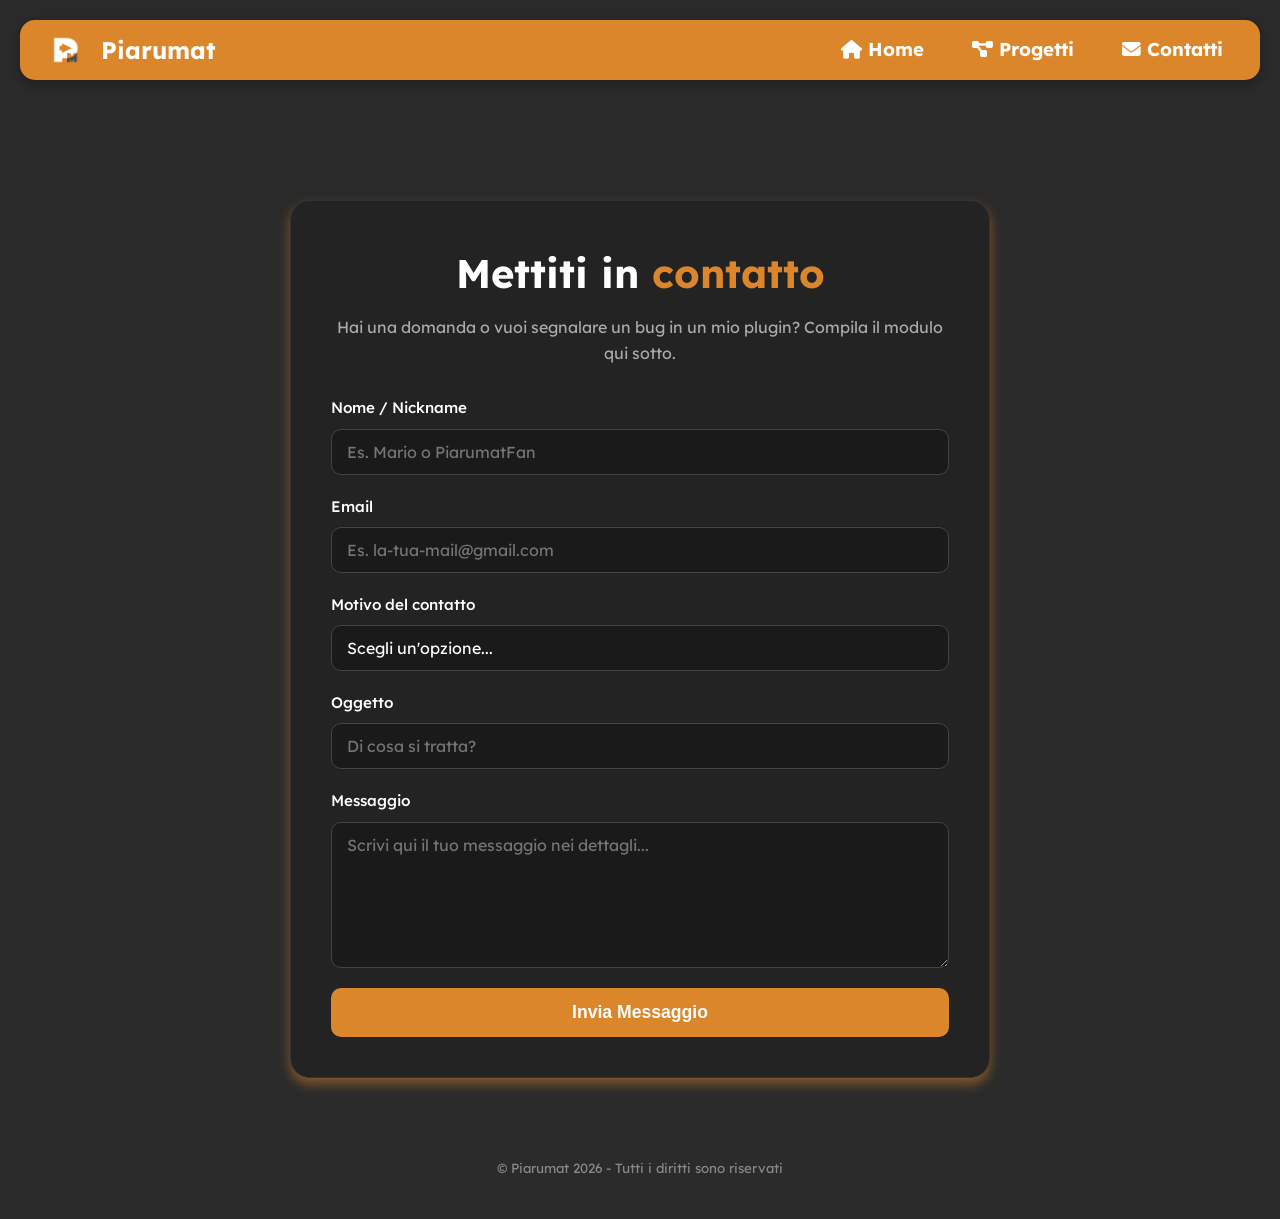
==== commit 2568479f: "Piarumat Website Fixed" ====
--- a/contatti.html
+++ b/contatti.html
@@ -3,7 +3,7 @@
 <head>
     <meta charset="UTF-8">
     <meta name="viewport" content="width=device-width, initial-scale=1.0">
-    <title>Piarumat | Progetti</title>
+    <title>Piarumat | Contatti</title>
     <link rel="stylesheet" href="style.css">
     <link rel="preconnect" href="https://fonts.googleapis.com">
     <link rel="preconnect" href="https://fonts.gstatic.com" crossorigin>
@@ -24,9 +24,9 @@
     
     <nav id="nav-menu">
         <ul>
-            <li><a href="index.html">Home</a></li>
-            <li><a href="progetti.html">Progetti</a></li>
-            <li><a href="contatti.html" class="pagina-corrente">Contatti</a></li>
+            <li><a href="index.html"><i class="fa-solid fa-house"></i>  Home</a></li>
+            <li><a href="progetti.html"><i class="fa-solid fa-diagram-project"></i>  Progetti</a></li>
+            <li><a href="contatti.html" class="pagina-corrente"><i class="fa-solid fa-envelope"></i>  Contatti</a></li>
         </ul>
     </nav>
 
--- a/style.css
+++ b/style.css
@@ -779,6 +779,8 @@
         text-decoration: none !important;
         color: #ffffff !important;
         text-align: left !important;
+        /* LA RIGA MAGICA CHE RISOLVE IL BUG: */
+        -webkit-tap-highlight-color: transparent !important;
     }
 
     /* Impedisce lo scorrimento orizzontale */
@@ -788,7 +790,7 @@
     .pagina-corrente {
     color: #DB862B !important; /* Il tuo arancione di classe */
     font-weight: bold !important; /* Opzionale: lo rende anche in grassetto per farlo risaltare di più */
-}
+    }   
 
     /* --- STRUTTURA BOTTONE ORA CORRETTA --- */
     .hamburger-btn {
@@ -815,7 +817,7 @@
 
     /* --- LA X PERFETTA --- */
     .hamburger-btn.attivo span:nth-child(1) {
-        transform: translate(4px, -1px) rotate(45deg) !important;
+        transform: translate(4px, -2px) rotate(45deg) !important;
         background-color: #DB862B !important; 
     }
 
@@ -960,6 +962,7 @@
         width: 80% !important;        /* Diventa un bel bottone grande e centrale */
         max-width: 250px !important;
         padding: 14px 20px !important; /* Più comodo da premere con il pollice */
+        border-radius: 45px !important; /* Mantiene la forma a pillola */
     }
     /* --- SEZIONE HYPERMC MOBILE --- */
     #progetto-principale {
